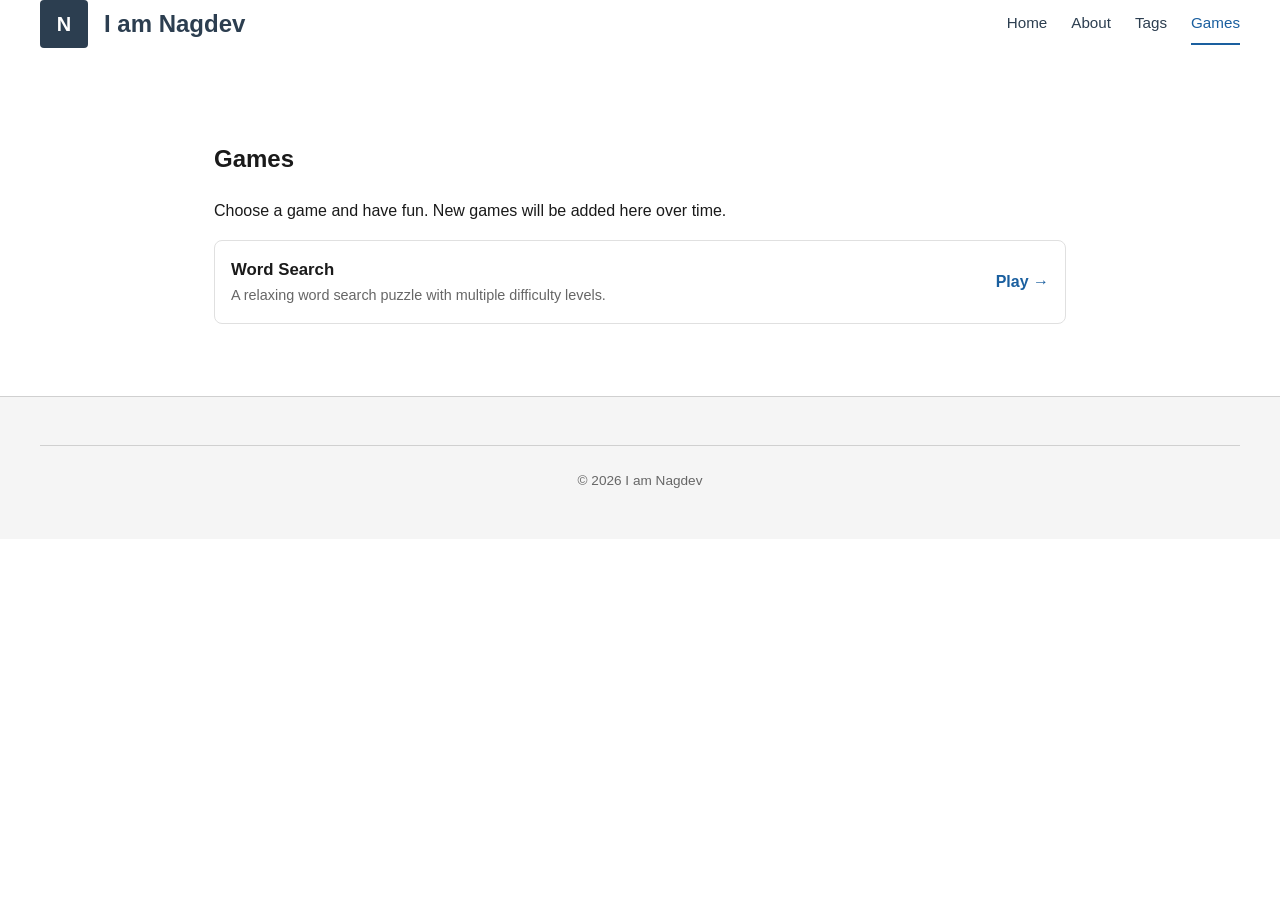
==== games/index.html @ 01861c73 "Remove setup-guide.html and replace chart in reciprocal-intelligence.html" ====
<!DOCTYPE html>
<html lang="en">
<head>
  <meta charset="utf-8">
  <meta name="viewport" content="width=device-width,initial-scale=1">
  <title>Games - I am Nagdev</title>
  <link rel="stylesheet" href="../styles.css">
  <style>
    .games-landing { max-width: 900px; margin: 48px auto; padding: 24px; }
    .games-list { display: grid; gap: 12px; }
    .game-card { padding:16px; border:1px solid #e0e0e0; border-radius:8px; background:#fff; display:flex; justify-content:space-between; align-items:center; }
    .game-card a { text-decoration:none; color:#1a5f9f; font-weight:700; }
  </style>
</head>
<body>
  <header class="site-header">
    <div class="header-content" style="max-width:1200px;margin:0 auto;display:flex;align-items:center;justify-content:space-between;">
      <div class="brand-block">
        <div class="brand-mark">N</div>
        <h1 class="brand-name">I am Nagdev</h1>
      </div>
      <nav class="primary-nav">
        <a href="../index.html">Home</a>
        <a href="../about.html">About</a>
        <a href="../tags.html">Tags</a>
        <a class="active" href="index.html">Games</a>
      </nav>
    </div>
  </header>

  <main class="games-landing">
    <h2>Games</h2>
    <p>Choose a game and have fun. New games will be added here over time.</p>

    <div class="games-list">
      <div class="game-card">
        <div>
          <div style="font-size:1.05rem;font-weight:700;">Word Search</div>
          <div style="font-size:0.9rem;color:#666;">A relaxing word search puzzle with multiple difficulty levels.</div>
        </div>
        <div>
          <a href="word-search.html">Play →</a>
        </div>
      </div>
    </div>
  </main>

  <footer class="site-footer" style="margin-top:48px;">
    <div class="footer-content">
      <div class="footer-bottom">&copy; 2026 I am Nagdev</div>
    </div>
  </footer>
</body>
</html>
---- styles.css ----
* {
    box-sizing: border-box;
}

body {
    margin: 0;
    padding: 0;
    font-family: 'Segoe UI', 'Helvetica Neue', Arial, sans-serif;
    background: #ffffff;
    color: #1a1a1a;
    line-height: 1.6;
}

a {
    color: inherit;
    text-decoration: none;
}

img {
    max-width: 100%;
    display: block;
}

/* Header / Navigation */
.site-shell {
    display: flex;
    flex-direction: column;
    min-height: 100vh;
}

.sidebar-left {
    background: #f5f5f5;
    border-bottom: 1px solid #d0d0d0;
    padding: 24px;
    display: flex;
    align-items: center;
    justify-content: space-between;
    gap: 32px;
}

.brand-block {
    display: flex;
    align-items: center;
    gap: 16px;
}

.brand-mark {
    width: 48px;
    height: 48px;
    border-radius: 4px;
    background: #2c3e50;
    display: grid;
    place-items: center;
    color: #ffffff;
    font-weight: 700;
    font-size: 1.25rem;
}

.brand-name {
    margin: 0;
    font-size: 1.5rem;
    font-weight: 700;
    color: #2c3e50;
}

.primary-nav {
    display: flex;
    gap: 24px;
    list-style: none;
    margin: 0;
    padding: 0;
}

.primary-nav a {
    color: #2c3e50;
    text-decoration: none;
    font-size: 0.95rem;
    font-weight: 500;
    transition: color 0.2s;
    padding: 8px 0;
}

.primary-nav a.active,
.primary-nav a:hover {
    color: #1a5f9f;
    border-bottom: 2px solid #1a5f9f;
}

/* Main Content Area */
.main-content {
    flex: 1;
    max-width: 900px;
    width: 100%;
    margin: 0 auto;
    padding: 40px 24px;
}

.content-header {
    margin-bottom: 40px;
    border-bottom: 2px solid #d0d0d0;
    padding-bottom: 24px;
}

.eyebrow {
    display: inline-block;
    background: #e8f0f7;
    color: #1a5f9f;
    padding: 6px 12px;
    border-radius: 3px;
    font-size: 0.85rem;
    font-weight: 600;
    text-transform: uppercase;
    letter-spacing: 0.05em;
    margin: 0 0 12px;
}

.content-header h2 {
    margin: 0;
    font-size: 2rem;
    font-weight: 700;
    color: #2c3e50;
    line-height: 1.3;
}

.search-form {
    width: 100%;
    max-width: 380px;
    margin-top: 20px;
}

.search-form input,
.widget-search input {
    width: 100%;
    border: 1px solid #d0d0d0;
    border-radius: 3px;
    padding: 12px 14px;
    font-size: 0.95rem;
    color: #333;
    background: #f9f9f9;
}

.search-form input:focus,
.widget-search input:focus {
    outline: none;
    border-color: #1a5f9f;
    background: #ffffff;
}

/* Post Feed */
.post-feed {
    display: grid;
    gap: 32px;
}

.post-card {
    display: grid;
    grid-template-columns: 140px 1fr;
    gap: 24px;
    padding: 28px;
    border: 1px solid #d0d0d0;
    border-radius: 3px;
    align-items: start;
    background: #ffffff;
    transition: all 0.2s;
}

.post-card:hover {
    border-color: #1a5f9f;
    box-shadow: 0 2px 8px rgba(0, 0, 0, 0.05);
}

.post-thumb {
    width: 140px;
    height: 140px;
    border-radius: 3px;
    background-size: cover;
    background-position: center;
    flex-shrink: 0;
}

.post-thumb-large {
    background: linear-gradient(135deg, #2c3e50 0%, #1a5f9f 100%);
}

.post-thumb-small {
    background: linear-gradient(135deg, #34495e 0%, #16a085 100%);
}

.post-copy {
    display: grid;
    gap: 12px;
}

.post-label {
    display: inline-block;
    padding: 6px 12px;
    border-radius: 3px;
    background: #e8f0f7;
    color: #1a5f9f;
    font-size: 0.8rem;
    font-weight: 600;
    text-transform: uppercase;
    letter-spacing: 0.05em;
    width: fit-content;
    margin-bottom: 4px;
}

.post-card h3 {
    margin: 0;
    font-size: 1.5rem;
    font-weight: 700;
    color: #2c3e50;
    line-height: 1.3;
}

.post-card h3 a {
    color: #2c3e50;
    transition: color 0.2s;
}

.post-card h3 a:hover {
    color: #1a5f9f;
}

.post-meta {
    display: flex;
    flex-wrap: wrap;
    gap: 12px;
    color: #666;
    font-size: 0.9rem;
}

.post-meta span {
    display: flex;
    align-items: center;
}

.post-copy p {
    margin: 0;
    color: #555;
    line-height: 1.6;
}

.post-link {
    color: #1a5f9f;
    font-weight: 600;
    display: inline-block;
    padding-top: 8px;
    transition: color 0.2s;
}

.post-link:hover {
    color: #0d3a70;
}

/* Sidebar Right - Now Footer */
.sidebar-right {
    display: none;
}

/* Newsletter Card */
.newsletter-card {
    background: #f9f9f9;
    border: 1px solid #d0d0d0;
    border-radius: 3px;
    padding: 24px;
    margin-bottom: 24px;
}

.newsletter-title {
    margin: 0 0 12px;
    font-size: 0.95rem;
    font-weight: 600;
    color: #2c3e50;
}

.newsletter-form {
    display: grid;
    grid-template-columns: 1fr 50px;
    gap: 8px;
}

.newsletter-form input {
    border: 1px solid #d0d0d0;
    border-radius: 3px;
    padding: 10px 12px;
    font-size: 0.9rem;
    background: #ffffff;
}

.newsletter-form button {
    border: none;
    border-radius: 3px;
    background: #1a5f9f;
    color: white;
    font-size: 1.2rem;
    cursor: pointer;
    transition: background 0.2s;
}

.newsletter-form button:hover {
    background: #0d3a70;
}

/* Widget Styles */
.widget {
    display: grid;
    gap: 12px;
}

.widget h4 {
    margin: 0;
    font-size: 0.95rem;
    font-weight: 700;
    color: #2c3e50;
    text-transform: uppercase;
    letter-spacing: 0.05em;
}

.widget ul {
    margin: 0;
    padding: 0;
    list-style: none;
    display: grid;
    gap: 8px;
}

.widget ul li {
    list-style: none;
}

.widget ul li a {
    color: #1a5f9f;
    font-size: 0.9rem;
    transition: color 0.2s;
}

.widget ul li a:hover {
    color: #0d3a70;
}

/* Tag Cloud */
.tag-cloud {
    display: flex;
    flex-wrap: wrap;
    gap: 8px;
}

.tag-cloud a {
    display: inline-block;
    background: #f9f9f9;
    border: 1px solid #d0d0d0;
    padding: 6px 12px;
    border-radius: 3px;
    font-size: 0.85rem;
    color: #1a5f9f;
    transition: all 0.2s;
}

.tag-cloud a:hover {
    background: #1a5f9f;
    color: white;
}

/* Popular Item */
.popular-item {
    display: grid;
    grid-template-columns: 60px 1fr;
    gap: 12px;
    align-items: start;
    padding: 12px 0;
    border-bottom: 1px solid #e5e5e5;
}

.popular-item:last-child {
    border-bottom: none;
}

.popular-thumb {
    width: 60px;
    height: 60px;
    border-radius: 3px;
    background: linear-gradient(135deg, #2c3e50 0%, #1a5f9f 100%);
    flex-shrink: 0;
}

.popular-item a {
    color: #1a5f9f;
    font-size: 0.9rem;
    font-weight: 600;
    transition: color 0.2s;
    display: block;
    margin-bottom: 4px;
}

.popular-item a:hover {
    color: #0d3a70;
}

.popular-item p {
    margin: 0;
    font-size: 0.8rem;
    color: #999;
}

/* Footer */
.site-footer {
    background: #f5f5f5;
    border-top: 1px solid #d0d0d0;
    padding: 48px 24px;
    margin-top: 60px;
}

.footer-content {
    max-width: 1200px;
    margin: 0 auto;
}

.footer-sections {
    display: grid;
    grid-template-columns: repeat(auto-fit, minmax(200px, 1fr));
    gap: 32px;
    margin-bottom: 40px;
}

.footer-section h4 {
    font-size: 0.95rem;
    font-weight: 700;
    color: #2c3e50;
    text-transform: uppercase;
    letter-spacing: 0.05em;
    margin: 0 0 12px;
}

.footer-section ul {
    list-style: none;
    padding: 0;
    margin: 0;
    display: grid;
    gap: 8px;
}

.footer-section a {
    color: #1a5f9f;
    text-decoration: none;
    font-size: 0.9rem;
    transition: color 0.2s;
}

.footer-section a:hover {
    color: #0d3a70;
}

.footer-bottom {
    border-top: 1px solid #d0d0d0;
    padding-top: 24px;
    text-align: center;
    font-size: 0.85rem;
    color: #666;
}

/* Responsive Design */
@media (max-width: 768px) {
    .sidebar-left {
        flex-direction: column;
        align-items: flex-start;
        gap: 16px;
    }

    .primary-nav {
        flex-direction: column;
        gap: 8px;
    }

    .primary-nav a {
        padding: 6px 0;
    }

    .main-content {
        padding: 24px 16px;
    }

    .content-header h2 {
        font-size: 1.5rem;
    }

    .post-card {
        grid-template-columns: 1fr;
    }

    .post-thumb {
        width: 100%;
        height: 200px;
    }

    .footer-sections {
        grid-template-columns: 1fr;
        gap: 24px;
    }
}

/* Article Page Specific */
.article-header {
    margin-bottom: 40px;
    border-bottom: 2px solid #d0d0d0;
    padding-bottom: 24px;
}

.article-category {
    display: inline-block;
    background: #e8f0f7;
    color: #1a5f9f;
    padding: 6px 12px;
    border-radius: 3px;
    font-size: 0.85rem;
    font-weight: 600;
    text-transform: uppercase;
    letter-spacing: 0.05em;
    margin-bottom: 12px;
}

.article-title {
    font-size: 2rem;
    font-weight: 700;
    color: #2c3e50;
    margin: 12px 0 16px;
    line-height: 1.3;
}

.article-meta {
    display: flex;
    gap: 16px;
    font-size: 0.9rem;
    color: #666;
}

.post-copy {
    font-size: 1rem;
    color: #333;
    line-height: 1.7;
}

.post-copy p {
    margin: 16px 0;
    text-align: justify;
}

.post-copy h3 {
    font-size: 1.6rem;
    color: #2c3e50;
    margin: 32px 0 16px;
    font-weight: 700;
    border-bottom: 1px solid #e0e0e0;
    padding-bottom: 12px;
}

.post-copy h4 {
    font-size: 1.15rem;
    color: #1a5f9f;
    margin: 24px 0 12px;
    font-weight: 600;
}

.post-copy table {
    width: 100%;
    border-collapse: collapse;
    margin: 28px 0;
    background: #ffffff;
    border: 1px solid #d0d0d0;
}

.post-copy table th {
    background: #2c3e50;
    color: white;
    padding: 14px;
    text-align: left;
    font-weight: 600;
    border: 1px solid #d0d0d0;
    font-size: 0.95rem;
}

.post-copy table td {
    padding: 12px 14px;
    border: 1px solid #e5e5e5;
    text-align: left;
}

.post-copy table tbody tr:nth-child(odd) {
    background: #f9f9f9;
}

.post-copy table tbody tr:hover {
    background: #f0f5f9;
}

.post-copy ul,
.post-copy ol {
    margin: 16px 0;
    padding-left: 24px;
}

.post-copy li {
    margin: 8px 0;
}

.key-insight {
    background: #f0f5f9;
    border-left: 4px solid #1a5f9f;
    padding: 16px;
    margin: 24px 0;
    border-radius: 3px;
}

.key-insight strong {
    color: #1a5f9f;
    display: block;
    margin-bottom: 8px;
}

.highlight-box {
    background: #fef9f0;
    border-left: 4px solid #d97706;
    padding: 16px;
    margin: 20px 0;
    border-radius: 3px;
}

.highlight-box strong {
    color: #d97706;
    display: block;
    margin-bottom: 8px;
}

.equation-block {
    background: #f9f9f9;
    border-left: 3px solid #1a5f9f;
    padding: 18px;
    margin: 24px 0;
    font-family: 'Courier New', monospace;
    overflow-x: auto;
    font-size: 0.95rem;
    color: #333;
    line-height: 1.5;
    border: 1px solid #d0d0d0;
}

.formula-note {
    font-size: 0.9rem;
    color: #333;
    margin-top: 12px;
    padding: 12px;
    background: #f0f5f9;
    border-radius: 3px;
    border-left: 3px solid #1a5f9f;
}

.quote-block {
    border-left: 4px solid #666;
    padding: 16px;
    padding-left: 20px;
    margin: 28px 0;
    font-style: italic;
    color: #555;
    background: #f5f5f5;
}

.section-divider {
    border-top: 1px solid #d0d0d0;
    margin: 40px 0;
    padding-top: 24px;
}

.data-comparison {
    display: grid;
    grid-template-columns: repeat(auto-fit, minmax(180px, 1fr));
    gap: 16px;
    margin: 28px 0;
}

.metric-card {
    background: #f9f9f9;
    border: 1px solid #d0d0d0;
    border-radius: 3px;
    padding: 16px;
    text-align: center;
}

.metric-value {
    font-size: 1.7rem;
    font-weight: 700;
    color: #1a5f9f;
    margin: 8px 0;
    font-family: 'Courier New', monospace;
}

.metric-label {
    font-size: 0.85rem;
    color: #666;
    line-height: 1.4;
}

.chart-container {
    margin: 32px 0;
    padding: 24px;
    background: #f9f9f9;
    border: 1px solid #d0d0d0;
    border-radius: 3px;
}

.chart-title {
    font-weight: 700;
    color: #2c3e50;
    margin-bottom: 20px;
    font-size: 1rem;
    text-transform: uppercase;
    letter-spacing: 0.05em;
}

.visualization {
    background: white;
    padding: 20px;
    border-radius: 3px;
    font-family: 'Courier New', monospace;
    font-size: 0.8rem;
    color: #333;
    line-height: 1.3;
    overflow-x: auto;
    border: 1px solid #e0e0e0;
}

.chart-legend {
    display: grid;
    grid-template-columns: repeat(auto-fit, minmax(250px, 1fr));
    gap: 16px;
    margin-top: 16px;
}

.legend-item {
    display: flex;
    align-items: center;
    gap: 8px;
    font-size: 0.9rem;
}

.legend-color {
    width: 20px;
    height: 20px;
    border: 1px solid #999;
    border-radius: 2px;
    flex-shrink: 0;
}

.post-copy sub,
.post-copy sup {
    font-size: 0.8em;
    line-height: 0;
}
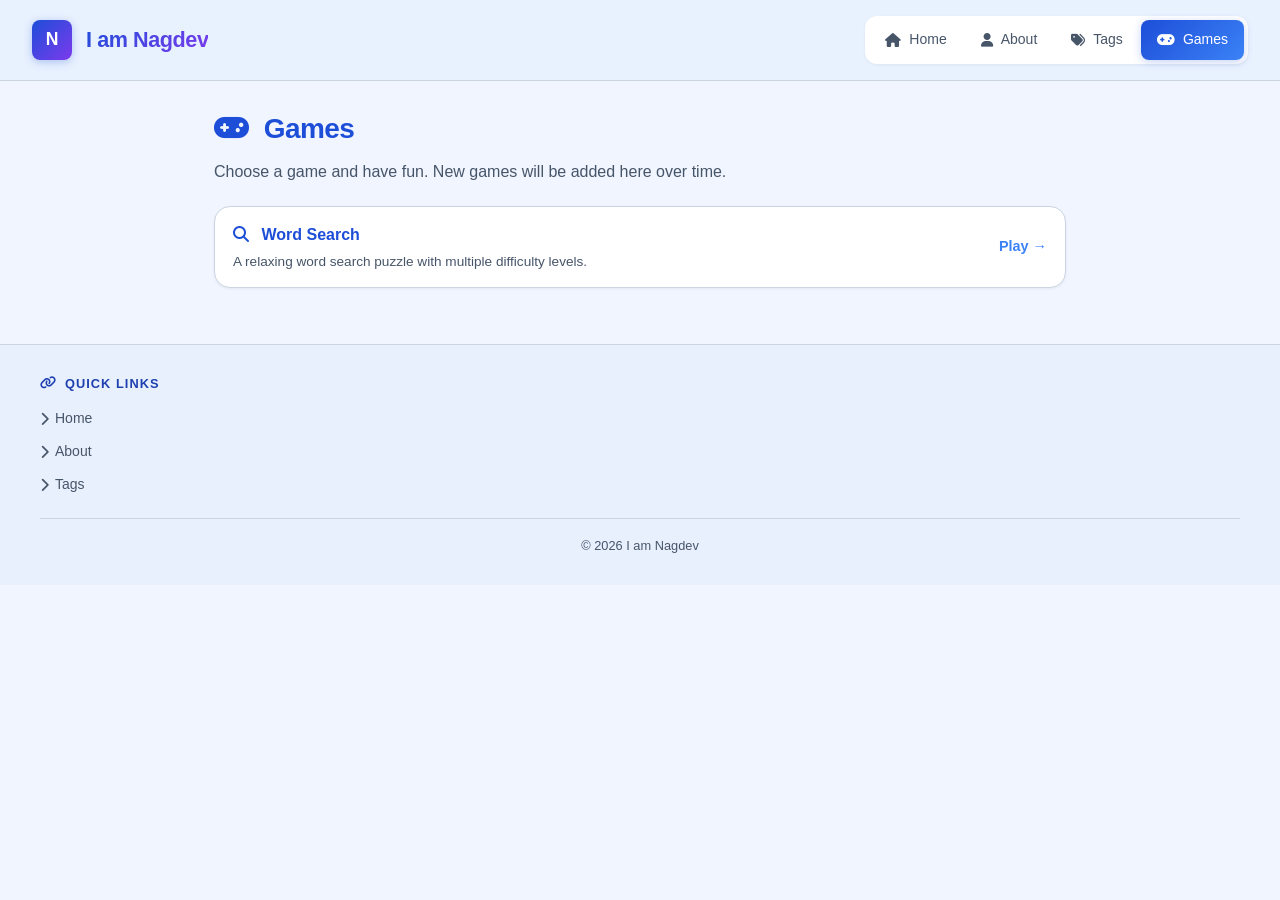
==== commit 547d702f: "Tighten section spacing across all pages, add icons to post-thumb boxes, fix layout overlap" ====
--- a/games/index.html
+++ b/games/index.html
@@ -4,49 +4,75 @@
   <meta charset="utf-8">
   <meta name="viewport" content="width=device-width,initial-scale=1">
   <title>Games - I am Nagdev</title>
+  <link rel="stylesheet" href="https://cdnjs.cloudflare.com/ajax/libs/font-awesome/6.5.1/css/all.min.css">
   <link rel="stylesheet" href="../styles.css">
   <style>
-    .games-landing { max-width: 900px; margin: 48px auto; padding: 24px; }
-    .games-list { display: grid; gap: 12px; }
-    .game-card { padding:16px; border:1px solid #e0e0e0; border-radius:8px; background:#fff; display:flex; justify-content:space-between; align-items:center; }
-    .game-card a { text-decoration:none; color:#1a5f9f; font-weight:700; }
+    .games-landing { max-width: 900px; margin: 24px auto; padding: 0 24px 24px; }
+    .games-landing h2 { font-size: 1.75rem; font-weight: 700; color: var(--color-primary); margin: 0 0 6px; letter-spacing: -0.02em; }
+    .games-landing > p { color: var(--color-text-secondary); margin: 0 0 20px; }
+    .games-list { display: grid; gap: 10px; }
+    .game-card {
+      padding: 14px 18px; border: 1px solid var(--color-border); border-radius: var(--radius-lg);
+      background: var(--color-surface); display: flex; justify-content: space-between;
+      align-items: center; transition: all var(--transition); box-shadow: var(--shadow-sm);
+    }
+    .game-card:hover {
+      border-color: var(--color-primary-light); box-shadow: var(--shadow-md);
+      transform: translateY(-2px);
+    }
+    .game-card .game-title { font-size: 1rem; font-weight: 700; color: var(--color-primary); }
+    .game-card .game-desc { font-size: 0.85rem; color: var(--color-text-secondary); margin-top: 2px; }
+    .game-card a {
+      display: inline-flex; align-items: center; gap: 6px;
+      text-decoration: none; color: var(--color-primary-light); font-weight: 600;
+      font-size: 0.9rem; transition: all var(--transition); white-space: nowrap;
+    }
+    .game-card a:hover { color: var(--color-primary); gap: 10px; }
   </style>
 </head>
 <body>
-  <header class="site-header">
-    <div class="header-content" style="max-width:1200px;margin:0 auto;display:flex;align-items:center;justify-content:space-between;">
+  <header class="sidebar-left">
+    <a href="../index.html" style="text-decoration:none;display:contents;">
       <div class="brand-block">
         <div class="brand-mark">N</div>
         <h1 class="brand-name">I am Nagdev</h1>
       </div>
-      <nav class="primary-nav">
-        <a href="../index.html">Home</a>
-        <a href="../about.html">About</a>
-        <a href="../tags.html">Tags</a>
-        <a class="active" href="index.html">Games</a>
-      </nav>
-    </div>
+    </a>
+    <nav class="primary-nav">
+      <a href="../index.html"><i class="fas fa-home"></i> Home</a>
+      <a href="../about.html"><i class="fas fa-user"></i> About</a>
+      <a href="../tags.html"><i class="fas fa-tags"></i> Tags</a>
+      <a class="active" href="index.html"><i class="fas fa-gamepad"></i> Games</a>
+    </nav>
   </header>
 
   <main class="games-landing">
-    <h2>Games</h2>
+    <h2><i class="fas fa-gamepad" style="color:var(--color-primary);margin-right:8px;"></i> Games</h2>
     <p>Choose a game and have fun. New games will be added here over time.</p>
 
     <div class="games-list">
       <div class="game-card">
         <div>
-          <div style="font-size:1.05rem;font-weight:700;">Word Search</div>
-          <div style="font-size:0.9rem;color:#666;">A relaxing word search puzzle with multiple difficulty levels.</div>
+          <div class="game-title"><i class="fas fa-search" style="color:var(--color-primary);margin-right:8px;"></i> Word Search</div>
+          <div class="game-desc">A relaxing word search puzzle with multiple difficulty levels.</div>
         </div>
-        <div>
-          <a href="word-search.html">Play →</a>
-        </div>
+        <a href="word-search.html">Play &rarr;</a>
       </div>
     </div>
   </main>
 
-  <footer class="site-footer" style="margin-top:48px;">
+  <footer class="site-footer">
     <div class="footer-content">
+      <div class="footer-sections">
+        <div class="footer-section">
+          <h4><i class="fas fa-link"></i> Quick Links</h4>
+          <ul>
+            <li><a href="../index.html"><i class="fas fa-chevron-right"></i> Home</a></li>
+            <li><a href="../about.html"><i class="fas fa-chevron-right"></i> About</a></li>
+            <li><a href="../tags.html"><i class="fas fa-chevron-right"></i> Tags</a></li>
+          </ul>
+        </div>
+      </div>
       <div class="footer-bottom">&copy; 2026 I am Nagdev</div>
     </div>
   </footer>
--- a/styles.css
+++ b/styles.css
@@ -1,27 +1,57 @@
-* {
-    box-sizing: border-box;
-}
+:root {
+    --color-bg: #f0f5ff;
+    --color-surface: #ffffff;
+    --color-border: #cbd5e1;
+    --color-text: #0f172a;
+    --color-text-secondary: #475569;
+    --color-primary: #1d4ed8;
+    --color-primary-light: #3b82f6;
+    --color-primary-dark: #1e40af;
+    --color-accent: #f59e0b;
+    --color-accent-light: #fef3c7;
+    --color-accent-dark: #d97706;
+    --color-success: #10b981;
+    --color-insight-bg: #eff6ff;
+    --color-insight-border: #3b82f6;
+    --color-highlight-bg: #fffbeb;
+    --color-highlight-border: #f59e0b;
+    --color-header-bg: #e8f0fe;
+    --gradient-hero: linear-gradient(135deg, #1d4ed8, #7c3aed);
+    --gradient-card: linear-gradient(135deg, #1d4ed8, #3b82f6);
+    --radius-sm: 8px;
+    --radius-md: 12px;
+    --radius-lg: 16px;
+    --shadow-sm: 0 1px 3px rgba(0,0,0,0.06);
+    --shadow-md: 0 6px 16px rgba(59, 130, 246, 0.12);
+    --shadow-lg: 0 12px 32px rgba(59, 130, 246, 0.15);
+    --transition: 0.2s cubic-bezier(0.4, 0, 0.2, 1);
+    --font-sans: 'Inter', 'Segoe UI', 'Helvetica Neue', Arial, sans-serif;
+    --font-mono: 'Fira Code', 'Cascadia Code', 'JetBrains Mono', 'Courier New', monospace;
+    --content-width: 900px;
+    --content-wide: 1200px;
+}
+
+* { box-sizing: border-box; }
+
+html { scroll-behavior: smooth; }
 
 body {
-    margin: 0;
-    padding: 0;
-    font-family: 'Segoe UI', 'Helvetica Neue', Arial, sans-serif;
-    background: #ffffff;
-    color: #1a1a1a;
-    line-height: 1.6;
-}
-
-a {
-    color: inherit;
-    text-decoration: none;
-}
-
-img {
-    max-width: 100%;
-    display: block;
-}
-
-/* Header / Navigation */
+    margin: 0; padding: 0;
+    font-family: var(--font-sans);
+    background: var(--color-bg);
+    color: var(--color-text);
+    line-height: 1.7;
+    -webkit-font-smoothing: antialiased;
+}
+
+a { color: inherit; text-decoration: none; }
+img { max-width: 100%; display: block; }
+
+::selection {
+    background: var(--color-primary);
+    color: white;
+}
+
 .site-shell {
     display: flex;
     flex-direction: column;
@@ -29,407 +59,324 @@
 }
 
 .sidebar-left {
-    background: #f5f5f5;
-    border-bottom: 1px solid #d0d0d0;
-    padding: 24px;
+    background: var(--color-header-bg);
+    border-bottom: 1px solid var(--color-border);
+    padding: 16px 32px;
     display: flex;
     align-items: center;
     justify-content: space-between;
     gap: 32px;
+    position: sticky;
+    top: 0;
+    z-index: 100;
+    backdrop-filter: blur(12px);
+    -webkit-backdrop-filter: blur(12px);
+    background: rgba(232, 240, 254, 0.92);
 }
 
 .brand-block {
     display: flex;
     align-items: center;
-    gap: 16px;
+    gap: 14px;
 }
 
 .brand-mark {
-    width: 48px;
-    height: 48px;
-    border-radius: 4px;
-    background: #2c3e50;
+    width: 40px; height: 40px;
+    border-radius: var(--radius-sm);
+    background: var(--gradient-hero);
     display: grid;
     place-items: center;
     color: #ffffff;
     font-weight: 700;
-    font-size: 1.25rem;
+    font-size: 1.1rem;
+    letter-spacing: -0.02em;
+    box-shadow: 0 2px 8px rgba(29, 78, 216, 0.3);
 }
 
 .brand-name {
+    margin: 0;
+    font-size: 1.35rem;
+    font-weight: 700;
+    background: var(--gradient-hero);
+    -webkit-background-clip: text;
+    -webkit-text-fill-color: transparent;
+    background-clip: text;
+    letter-spacing: -0.02em;
+}
+
+.primary-nav {
+    display: flex;
+    gap: 2px;
+    list-style: none;
+    margin: 0;
+    padding: 4px;
+    background: var(--color-surface);
+    border-radius: var(--radius-md);
+    box-shadow: var(--shadow-sm);
+}
+
+.primary-nav a {
+    color: var(--color-text-secondary);
+    text-decoration: none;
+    font-size: 0.875rem;
+    font-weight: 500;
+    padding: 8px 16px;
+    border-radius: var(--radius-sm);
+    transition: all var(--transition);
+    display: flex;
+    align-items: center;
+    gap: 8px;
+}
+
+.primary-nav a:hover {
+    color: var(--color-primary);
+    background: var(--color-insight-bg);
+}
+
+.primary-nav a.active {
+    color: var(--color-surface);
+    background: var(--gradient-card);
+    box-shadow: 0 2px 8px rgba(29, 78, 216, 0.25);
+}
+
+.main-content {
+    flex: 1;
+    max-width: var(--content-width);
+    width: 100%;
+    margin: 0 auto;
+    padding: 24px 24px;
+}
+
+.content-header {
+    margin-bottom: 20px;
+    padding-bottom: 14px;
+    border-bottom: 2px solid var(--color-border);
+    display: flex;
+    justify-content: space-between;
+    align-items: flex-start;
+    gap: 24px;
+    flex-wrap: wrap;
+}
+
+.eyebrow {
+    display: inline-flex;
+    align-items: center;
+    gap: 6px;
+    background: var(--color-highlight-bg);
+    color: var(--color-accent-dark);
+    padding: 4px 14px;
+    border-radius: 999px;
+    font-size: 0.75rem;
+    font-weight: 600;
+    text-transform: uppercase;
+    letter-spacing: 0.08em;
+    margin: 0 0 10px;
+    border: 1px solid #fde68a;
+}
+
+.content-header h2 {
     margin: 0;
     font-size: 1.5rem;
     font-weight: 700;
-    color: #2c3e50;
-}
-
-.primary-nav {
-    display: flex;
-    gap: 24px;
-    list-style: none;
-    margin: 0;
-    padding: 0;
-}
-
-.primary-nav a {
-    color: #2c3e50;
-    text-decoration: none;
-    font-size: 0.95rem;
-    font-weight: 500;
-    transition: color 0.2s;
-    padding: 8px 0;
-}
-
-.primary-nav a.active,
-.primary-nav a:hover {
-    color: #1a5f9f;
-    border-bottom: 2px solid #1a5f9f;
-}
-
-/* Main Content Area */
-.main-content {
-    flex: 1;
-    max-width: 900px;
-    width: 100%;
-    margin: 0 auto;
-    padding: 40px 24px;
-}
-
-.content-header {
-    margin-bottom: 40px;
-    border-bottom: 2px solid #d0d0d0;
-    padding-bottom: 24px;
-}
-
-.eyebrow {
-    display: inline-block;
-    background: #e8f0f7;
-    color: #1a5f9f;
-    padding: 6px 12px;
-    border-radius: 3px;
-    font-size: 0.85rem;
-    font-weight: 600;
-    text-transform: uppercase;
-    letter-spacing: 0.05em;
-    margin: 0 0 12px;
-}
-
-.content-header h2 {
-    margin: 0;
-    font-size: 2rem;
-    font-weight: 700;
-    color: #2c3e50;
+    color: var(--color-primary-dark);
     line-height: 1.3;
+    letter-spacing: -0.02em;
 }
 
 .search-form {
     width: 100%;
-    max-width: 380px;
-    margin-top: 20px;
-}
-
-.search-form input,
-.widget-search input {
+    max-width: 340px;
+}
+
+.search-form input {
     width: 100%;
-    border: 1px solid #d0d0d0;
-    border-radius: 3px;
-    padding: 12px 14px;
-    font-size: 0.95rem;
-    color: #333;
-    background: #f9f9f9;
-}
-
-.search-form input:focus,
-.widget-search input:focus {
+    border: 1px solid var(--color-border);
+    border-radius: 999px;
+    padding: 10px 18px;
+    font-size: 0.875rem;
+    color: var(--color-text);
+    background: var(--color-surface);
+    transition: all var(--transition);
+    font-family: var(--font-sans);
+}
+
+.search-form input:focus {
     outline: none;
-    border-color: #1a5f9f;
-    background: #ffffff;
-}
-
-/* Post Feed */
+    border-color: var(--color-primary-light);
+    box-shadow: 0 0 0 3px rgba(59, 130, 246, 0.15);
+}
+
+.search-form input::placeholder {
+    color: var(--color-text-secondary);
+}
+
 .post-feed {
     display: grid;
-    gap: 32px;
+    gap: 10px;
 }
 
 .post-card {
     display: grid;
-    grid-template-columns: 140px 1fr;
-    gap: 24px;
-    padding: 28px;
-    border: 1px solid #d0d0d0;
-    border-radius: 3px;
+    grid-template-columns: 100px 1fr;
+    gap: 12px;
+    padding: 12px;
+    border: 1px solid var(--color-border);
+    border-radius: var(--radius-lg);
+    background: var(--color-surface);
+    transition: all var(--transition);
+    box-shadow: var(--shadow-sm);
     align-items: start;
-    background: #ffffff;
-    transition: all 0.2s;
+    position: relative;
+}
+
+.post-card::before {
+    content: '';
+    position: absolute;
+    top: 0; left: 0; right: 0;
+    height: 3px;
+    background: var(--gradient-card);
+    border-radius: var(--radius-lg) var(--radius-lg) 0 0;
+    opacity: 0;
+    transition: opacity var(--transition);
+}
+
+.post-card:hover::before {
+    opacity: 1;
 }
 
 .post-card:hover {
-    border-color: #1a5f9f;
-    box-shadow: 0 2px 8px rgba(0, 0, 0, 0.05);
+    border-color: var(--color-primary-light);
+    box-shadow: var(--shadow-md);
+    transform: translateY(-3px);
 }
 
 .post-thumb {
-    width: 140px;
-    height: 140px;
-    border-radius: 3px;
+    width: 100px;
+    height: 100px;
+    border-radius: var(--radius-md);
     background-size: cover;
     background-position: center;
     flex-shrink: 0;
+    display: flex;
+    align-items: center;
+    justify-content: center;
+    color: white;
+    font-size: 2rem;
 }
 
 .post-thumb-large {
-    background: linear-gradient(135deg, #2c3e50 0%, #1a5f9f 100%);
+    background: var(--gradient-card);
 }
 
 .post-thumb-small {
-    background: linear-gradient(135deg, #34495e 0%, #16a085 100%);
+    background: linear-gradient(135deg, #7c3aed, #3b82f6);
 }
 
 .post-copy {
     display: grid;
-    gap: 12px;
+    gap: 10px;
 }
 
 .post-label {
-    display: inline-block;
-    padding: 6px 12px;
-    border-radius: 3px;
-    background: #e8f0f7;
-    color: #1a5f9f;
-    font-size: 0.8rem;
+    display: inline-flex;
+    align-items: center;
+    gap: 6px;
+    padding: 4px 14px;
+    border-radius: 999px;
+    background: var(--color-insight-bg);
+    color: var(--color-primary);
+    font-size: 0.75rem;
     font-weight: 600;
     text-transform: uppercase;
-    letter-spacing: 0.05em;
+    letter-spacing: 0.06em;
     width: fit-content;
-    margin-bottom: 4px;
+    border: 1px solid #bfdbfe;
 }
 
 .post-card h3 {
     margin: 0;
-    font-size: 1.5rem;
+    font-size: 1.2rem;
     font-weight: 700;
-    color: #2c3e50;
-    line-height: 1.3;
+    color: var(--color-primary-dark);
+    line-height: 1.35;
+    letter-spacing: -0.01em;
 }
 
 .post-card h3 a {
-    color: #2c3e50;
-    transition: color 0.2s;
+    color: var(--color-primary-dark);
+    transition: color var(--transition);
 }
 
 .post-card h3 a:hover {
-    color: #1a5f9f;
+    color: var(--color-primary);
 }
 
 .post-meta {
     display: flex;
     flex-wrap: wrap;
-    gap: 12px;
-    color: #666;
-    font-size: 0.9rem;
+    gap: 16px;
+    color: var(--color-text-secondary);
+    font-size: 0.85rem;
 }
 
 .post-meta span {
     display: flex;
     align-items: center;
+    gap: 6px;
 }
 
 .post-copy p {
     margin: 0;
-    color: #555;
-    line-height: 1.6;
+    color: var(--color-text-secondary);
+    line-height: 1.7;
+    font-size: 0.95rem;
 }
 
 .post-link {
-    color: #1a5f9f;
+    color: var(--color-primary);
     font-weight: 600;
-    display: inline-block;
-    padding-top: 8px;
-    transition: color 0.2s;
+    display: inline-flex;
+    align-items: center;
+    gap: 6px;
+    padding-top: 4px;
+    transition: all var(--transition);
+    font-size: 0.9rem;
 }
 
 .post-link:hover {
-    color: #0d3a70;
-}
-
-/* Sidebar Right - Now Footer */
-.sidebar-right {
-    display: none;
-}
-
-/* Newsletter Card */
-.newsletter-card {
-    background: #f9f9f9;
-    border: 1px solid #d0d0d0;
-    border-radius: 3px;
-    padding: 24px;
-    margin-bottom: 24px;
-}
-
-.newsletter-title {
-    margin: 0 0 12px;
-    font-size: 0.95rem;
-    font-weight: 600;
-    color: #2c3e50;
-}
-
-.newsletter-form {
-    display: grid;
-    grid-template-columns: 1fr 50px;
+    color: var(--color-primary-dark);
+    gap: 10px;
+}
+
+.site-footer {
+    background: var(--color-header-bg);
+    border-top: 1px solid var(--color-border);
+    padding: 28px 32px;
+    margin-top: 32px;
+}
+
+.footer-content {
+    max-width: var(--content-wide);
+    margin: 0 auto;
+}
+
+.footer-sections {
+    display: grid;
+    grid-template-columns: repeat(auto-fit, minmax(160px, 1fr));
+    gap: 20px;
+    margin-bottom: 20px;
+}
+
+.footer-section h4 {
+    font-size: 0.8rem;
+    font-weight: 700;
+    color: var(--color-primary-dark);
+    text-transform: uppercase;
+    letter-spacing: 0.08em;
+    margin: 0 0 10px;
+    display: flex;
+    align-items: center;
     gap: 8px;
-}
-
-.newsletter-form input {
-    border: 1px solid #d0d0d0;
-    border-radius: 3px;
-    padding: 10px 12px;
-    font-size: 0.9rem;
-    background: #ffffff;
-}
-
-.newsletter-form button {
-    border: none;
-    border-radius: 3px;
-    background: #1a5f9f;
-    color: white;
-    font-size: 1.2rem;
-    cursor: pointer;
-    transition: background 0.2s;
-}
-
-.newsletter-form button:hover {
-    background: #0d3a70;
-}
-
-/* Widget Styles */
-.widget {
-    display: grid;
-    gap: 12px;
-}
-
-.widget h4 {
-    margin: 0;
-    font-size: 0.95rem;
-    font-weight: 700;
-    color: #2c3e50;
-    text-transform: uppercase;
-    letter-spacing: 0.05em;
-}
-
-.widget ul {
-    margin: 0;
-    padding: 0;
-    list-style: none;
-    display: grid;
-    gap: 8px;
-}
-
-.widget ul li {
-    list-style: none;
-}
-
-.widget ul li a {
-    color: #1a5f9f;
-    font-size: 0.9rem;
-    transition: color 0.2s;
-}
-
-.widget ul li a:hover {
-    color: #0d3a70;
-}
-
-/* Tag Cloud */
-.tag-cloud {
-    display: flex;
-    flex-wrap: wrap;
-    gap: 8px;
-}
-
-.tag-cloud a {
-    display: inline-block;
-    background: #f9f9f9;
-    border: 1px solid #d0d0d0;
-    padding: 6px 12px;
-    border-radius: 3px;
-    font-size: 0.85rem;
-    color: #1a5f9f;
-    transition: all 0.2s;
-}
-
-.tag-cloud a:hover {
-    background: #1a5f9f;
-    color: white;
-}
-
-/* Popular Item */
-.popular-item {
-    display: grid;
-    grid-template-columns: 60px 1fr;
-    gap: 12px;
-    align-items: start;
-    padding: 12px 0;
-    border-bottom: 1px solid #e5e5e5;
-}
-
-.popular-item:last-child {
-    border-bottom: none;
-}
-
-.popular-thumb {
-    width: 60px;
-    height: 60px;
-    border-radius: 3px;
-    background: linear-gradient(135deg, #2c3e50 0%, #1a5f9f 100%);
-    flex-shrink: 0;
-}
-
-.popular-item a {
-    color: #1a5f9f;
-    font-size: 0.9rem;
-    font-weight: 600;
-    transition: color 0.2s;
-    display: block;
-    margin-bottom: 4px;
-}
-
-.popular-item a:hover {
-    color: #0d3a70;
-}
-
-.popular-item p {
-    margin: 0;
-    font-size: 0.8rem;
-    color: #999;
-}
-
-/* Footer */
-.site-footer {
-    background: #f5f5f5;
-    border-top: 1px solid #d0d0d0;
-    padding: 48px 24px;
-    margin-top: 60px;
-}
-
-.footer-content {
-    max-width: 1200px;
-    margin: 0 auto;
-}
-
-.footer-sections {
-    display: grid;
-    grid-template-columns: repeat(auto-fit, minmax(200px, 1fr));
-    gap: 32px;
-    margin-bottom: 40px;
-}
-
-.footer-section h4 {
-    font-size: 0.95rem;
-    font-weight: 700;
-    color: #2c3e50;
-    text-transform: uppercase;
-    letter-spacing: 0.05em;
-    margin: 0 0 12px;
 }
 
 .footer-section ul {
@@ -437,321 +384,562 @@
     padding: 0;
     margin: 0;
     display: grid;
+    gap: 6px;
+}
+
+.footer-section a {
+    color: var(--color-text-secondary);
+    text-decoration: none;
+    font-size: 0.875rem;
+    transition: color var(--transition);
+    display: inline-flex;
+    align-items: center;
+    gap: 6px;
+}
+
+.footer-section a:hover {
+    color: var(--color-primary);
+}
+
+.tag-cloud {
+    display: flex;
+    flex-wrap: wrap;
     gap: 8px;
 }
 
-.footer-section a {
-    color: #1a5f9f;
-    text-decoration: none;
-    font-size: 0.9rem;
-    transition: color 0.2s;
-}
-
-.footer-section a:hover {
-    color: #0d3a70;
+.tag-cloud a {
+    display: inline-flex;
+    align-items: center;
+    gap: 6px;
+    background: var(--color-surface);
+    border: 1px solid var(--color-border);
+    padding: 5px 14px;
+    border-radius: 999px;
+    font-size: 0.8rem;
+    color: var(--color-text-secondary);
+    transition: all var(--transition);
+}
+
+.tag-cloud a:hover {
+    background: var(--color-primary);
+    border-color: var(--color-primary);
+    color: white;
+    box-shadow: 0 2px 8px rgba(29, 78, 216, 0.25);
 }
 
 .footer-bottom {
-    border-top: 1px solid #d0d0d0;
-    padding-top: 24px;
+    border-top: 1px solid var(--color-border);
+    padding-top: 16px;
     text-align: center;
+    font-size: 0.8rem;
+    color: var(--color-text-secondary);
+}
+
+.newsletter-card {
+    background: var(--color-insight-bg);
+    border: 1px solid var(--color-border);
+    border-radius: var(--radius-lg);
+    padding: 18px;
+    margin-bottom: 14px;
+}
+
+.newsletter-title {
+    margin: 0 0 8px;
     font-size: 0.85rem;
-    color: #666;
-}
-
-/* Responsive Design */
+    font-weight: 600;
+    color: var(--color-primary);
+}
+
+.newsletter-form {
+    display: grid;
+    grid-template-columns: 1fr 50px;
+    gap: 8px;
+}
+
+.newsletter-form input {
+    border: 1px solid var(--color-border);
+    border-radius: var(--radius-sm);
+    padding: 10px 14px;
+    font-size: 0.875rem;
+    background: var(--color-surface);
+    font-family: var(--font-sans);
+    transition: all var(--transition);
+}
+
+.newsletter-form input:focus {
+    outline: none;
+    border-color: var(--color-primary-light);
+    box-shadow: 0 0 0 3px rgba(59, 130, 246, 0.12);
+}
+
+.newsletter-form button {
+    border: none;
+    border-radius: var(--radius-sm);
+    background: var(--gradient-card);
+    color: white;
+    font-size: 1.2rem;
+    cursor: pointer;
+    transition: all var(--transition);
+}
+
+.newsletter-form button:hover {
+    box-shadow: 0 2px 8px rgba(29, 78, 216, 0.3);
+}
+
+.widget {
+    display: grid;
+    gap: 12px;
+}
+
+.widget h4 {
+    margin: 0;
+    font-size: 0.8rem;
+    font-weight: 700;
+    color: var(--color-primary-dark);
+    text-transform: uppercase;
+    letter-spacing: 0.08em;
+    display: flex;
+    align-items: center;
+    gap: 8px;
+}
+
+.widget ul {
+    margin: 0; padding: 0;
+    list-style: none;
+    display: grid;
+    gap: 6px;
+}
+
+.widget ul li a {
+    color: var(--color-text-secondary);
+    font-size: 0.85rem;
+    transition: color var(--transition);
+    display: inline-flex;
+    align-items: center;
+    gap: 6px;
+}
+
+.widget ul li a:hover {
+    color: var(--color-primary);
+}
+
+.popular-item {
+    display: grid;
+    grid-template-columns: 50px 1fr;
+    gap: 10px;
+    align-items: start;
+    padding: 10px 0;
+    border-bottom: 1px solid var(--color-border);
+}
+
+.popular-item:last-child { border-bottom: none; }
+
+.popular-thumb {
+    width: 60px; height: 60px;
+    border-radius: var(--radius-sm);
+    background: var(--gradient-card);
+    flex-shrink: 0;
+    display: flex;
+    align-items: center;
+    justify-content: center;
+    color: white;
+    font-size: 1.25rem;
+}
+
+.popular-item a {
+    color: var(--color-primary);
+    font-size: 0.875rem;
+    font-weight: 600;
+    transition: color var(--transition);
+    display: block;
+    margin-bottom: 4px;
+}
+
+.popular-item a:hover { color: var(--color-primary-dark); }
+
+.popular-item p {
+    margin: 0;
+    font-size: 0.8rem;
+    color: var(--color-text-secondary);
+}
+
+.sidebar-right { display: none; }
+
 @media (max-width: 768px) {
     .sidebar-left {
         flex-direction: column;
-        align-items: flex-start;
-        gap: 16px;
+        align-items: center;
+        gap: 12px;
+        padding: 16px;
+        position: relative;
     }
 
     .primary-nav {
+        flex-wrap: wrap;
+        justify-content: center;
+    }
+
+    .primary-nav a {
+        padding: 6px 12px;
+        font-size: 0.8rem;
+    }
+
+    .main-content {
+        padding: 20px 16px;
+    }
+
+    .content-header {
         flex-direction: column;
-        gap: 8px;
-    }
-
-    .primary-nav a {
-        padding: 6px 0;
-    }
-
-    .main-content {
-        padding: 24px 16px;
+        align-items: stretch;
     }
 
     .content-header h2 {
-        font-size: 1.5rem;
+        font-size: 1.35rem;
+    }
+
+    .search-form {
+        max-width: 100%;
     }
 
     .post-card {
         grid-template-columns: 1fr;
+        padding: 14px;
+        gap: 10px;
     }
 
     .post-thumb {
         width: 100%;
-        height: 200px;
-    }
-
+        height: 120px;
+    }
+
+    .post-card h3 {
+        font-size: 1.1rem;
+    }
+
+    .footer-sections {
+        grid-template-columns: 1fr 1fr;
+        gap: 24px;
+    }
+}
+
+@media (max-width: 480px) {
     .footer-sections {
         grid-template-columns: 1fr;
-        gap: 24px;
-    }
-}
-
-/* Article Page Specific */
+    }
+}
+
 .article-header {
-    margin-bottom: 40px;
-    border-bottom: 2px solid #d0d0d0;
-    padding-bottom: 24px;
+    margin-bottom: 18px;
+    border-bottom: 2px solid var(--color-border);
+    padding-bottom: 14px;
 }
 
 .article-category {
-    display: inline-block;
-    background: #e8f0f7;
-    color: #1a5f9f;
-    padding: 6px 12px;
-    border-radius: 3px;
-    font-size: 0.85rem;
+    display: inline-flex;
+    align-items: center;
+    gap: 6px;
+    background: var(--color-insight-bg);
+    color: var(--color-primary);
+    padding: 4px 14px;
+    border-radius: 999px;
+    font-size: 0.75rem;
     font-weight: 600;
     text-transform: uppercase;
-    letter-spacing: 0.05em;
-    margin-bottom: 12px;
+    letter-spacing: 0.06em;
+    margin-bottom: 8px;
+    border: 1px solid #bfdbfe;
 }
 
 .article-title {
     font-size: 2rem;
     font-weight: 700;
-    color: #2c3e50;
-    margin: 12px 0 16px;
+    color: var(--color-primary-dark);
+    margin: 8px 0 10px;
     line-height: 1.3;
+    letter-spacing: -0.02em;
 }
 
 .article-meta {
     display: flex;
-    gap: 16px;
-    font-size: 0.9rem;
-    color: #666;
+    gap: 12px;
+    font-size: 0.825rem;
+    color: var(--color-text-secondary);
+}
+
+.article-meta span {
+    display: flex;
+    align-items: center;
+    gap: 4px;
 }
 
 .post-copy {
     font-size: 1rem;
-    color: #333;
-    line-height: 1.7;
+    color: var(--color-text);
+    line-height: 1.8;
 }
 
 .post-copy p {
-    margin: 16px 0;
-    text-align: justify;
+    margin: 10px 0;
 }
 
 .post-copy h3 {
-    font-size: 1.6rem;
-    color: #2c3e50;
-    margin: 32px 0 16px;
+    font-size: 1.5rem;
+    color: var(--color-primary-dark);
+    margin: 18px 0 8px;
     font-weight: 700;
-    border-bottom: 1px solid #e0e0e0;
-    padding-bottom: 12px;
+    border-bottom: 1px solid var(--color-border);
+    padding-bottom: 8px;
+    letter-spacing: -0.01em;
 }
 
 .post-copy h4 {
-    font-size: 1.15rem;
-    color: #1a5f9f;
-    margin: 24px 0 12px;
+    font-size: 1.1rem;
+    color: var(--color-primary);
+    margin: 14px 0 6px;
     font-weight: 600;
 }
 
 .post-copy table {
     width: 100%;
     border-collapse: collapse;
-    margin: 28px 0;
-    background: #ffffff;
-    border: 1px solid #d0d0d0;
+    margin: 12px 0;
+    background: var(--color-surface);
+    border: 1px solid var(--color-border);
+    border-radius: var(--radius-md);
+    overflow: hidden;
 }
 
 .post-copy table th {
-    background: #2c3e50;
+    background: var(--gradient-card);
     color: white;
-    padding: 14px;
+    padding: 14px 16px;
     text-align: left;
     font-weight: 600;
-    border: 1px solid #d0d0d0;
-    font-size: 0.95rem;
+    font-size: 0.875rem;
+    border: none;
 }
 
 .post-copy table td {
-    padding: 12px 14px;
-    border: 1px solid #e5e5e5;
+    padding: 12px 16px;
+    border-bottom: 1px solid var(--color-border);
     text-align: left;
-}
-
-.post-copy table tbody tr:nth-child(odd) {
-    background: #f9f9f9;
+    font-size: 0.9rem;
+}
+
+.post-copy table tbody tr:last-child td {
+    border-bottom: none;
+}
+
+.post-copy table tbody tr:nth-child(even) {
+    background: #fafbff;
 }
 
 .post-copy table tbody tr:hover {
-    background: #f0f5f9;
+    background: var(--color-insight-bg);
 }
 
 .post-copy ul,
 .post-copy ol {
-    margin: 16px 0;
+    margin: 8px 0;
     padding-left: 24px;
 }
 
 .post-copy li {
-    margin: 8px 0;
+    margin: 4px 0;
 }
 
 .key-insight {
-    background: #f0f5f9;
-    border-left: 4px solid #1a5f9f;
-    padding: 16px;
-    margin: 24px 0;
-    border-radius: 3px;
+    background: var(--color-insight-bg);
+    border-left: 4px solid var(--color-insight-border);
+    padding: 12px 16px;
+    margin: 12px 0;
+    border-radius: var(--radius-sm);
 }
 
 .key-insight strong {
-    color: #1a5f9f;
+    color: var(--color-primary);
     display: block;
-    margin-bottom: 8px;
+    margin-bottom: 4px;
+    font-size: 0.8rem;
+    text-transform: uppercase;
+    letter-spacing: 0.06em;
 }
 
 .highlight-box {
-    background: #fef9f0;
-    border-left: 4px solid #d97706;
-    padding: 16px;
+    background: var(--color-highlight-bg);
+    border-left: 4px solid var(--color-highlight-border);
+    padding: 12px 16px;
+    margin: 12px 0;
+    border-radius: var(--radius-sm);
+}
+
+.highlight-box strong {
+    color: var(--color-accent-dark);
+    display: block;
+    margin-bottom: 4px;
+    font-size: 0.8rem;
+    text-transform: uppercase;
+    letter-spacing: 0.06em;
+}
+
+.equation-block {
+    background: #f8fafc;
+    border-left: 3px solid var(--color-primary-light);
+    padding: 12px 16px;
+    margin: 10px 0;
+    font-family: var(--font-mono);
+    overflow-x: auto;
+    font-size: 0.9rem;
+    color: var(--color-text);
+    line-height: 1.6;
+    border: 1px solid var(--color-border);
+    border-radius: var(--radius-sm);
+}
+
+.formula-note {
+    font-size: 0.85rem;
+    color: var(--color-text);
+    margin-top: 8px;
+    padding: 10px 14px;
+    background: var(--color-insight-bg);
+    border-radius: var(--radius-sm);
+    border-left: 3px solid var(--color-insight-border);
+}
+
+.quote-block {
+    border-left: 4px solid var(--color-text-secondary);
+    padding: 12px 16px;
+    margin: 12px 0;
+    font-style: italic;
+    color: var(--color-text-secondary);
+    background: #f8fafc;
+    border-radius: var(--radius-sm);
+}
+
+.section-divider {
+    border-top: 1px solid var(--color-border);
     margin: 20px 0;
-    border-radius: 3px;
-}
-
-.highlight-box strong {
-    color: #d97706;
-    display: block;
-    margin-bottom: 8px;
-}
-
-.equation-block {
-    background: #f9f9f9;
-    border-left: 3px solid #1a5f9f;
+    padding-top: 8px;
+}
+
+.data-comparison {
+    display: grid;
+    grid-template-columns: repeat(auto-fit, minmax(140px, 1fr));
+    gap: 8px;
+    margin: 12px 0;
+}
+
+.metric-card {
+    background: var(--color-surface);
+    border: 1px solid var(--color-border);
+    border-radius: var(--radius-md);
+    padding: 12px;
+    text-align: center;
+    position: relative;
+    overflow: hidden;
+}
+
+.metric-card::before {
+    content: '';
+    position: absolute;
+    top: 0; left: 0; right: 0;
+    height: 3px;
+    background: var(--gradient-card);
+}
+
+.metric-value {
+    font-size: 1.3rem;
+    font-weight: 700;
+    color: var(--color-primary);
+    margin: 4px 0;
+    font-family: var(--font-mono);
+}
+
+.metric-label {
+    font-size: 0.75rem;
+    color: var(--color-text-secondary);
+    line-height: 1.3;
+}
+
+.chart-container {
+    margin: 14px 0;
     padding: 18px;
-    margin: 24px 0;
-    font-family: 'Courier New', monospace;
-    overflow-x: auto;
-    font-size: 0.95rem;
-    color: #333;
-    line-height: 1.5;
-    border: 1px solid #d0d0d0;
-}
-
-.formula-note {
-    font-size: 0.9rem;
-    color: #333;
-    margin-top: 12px;
-    padding: 12px;
-    background: #f0f5f9;
-    border-radius: 3px;
-    border-left: 3px solid #1a5f9f;
-}
-
-.quote-block {
-    border-left: 4px solid #666;
-    padding: 16px;
-    padding-left: 20px;
-    margin: 28px 0;
-    font-style: italic;
-    color: #555;
-    background: #f5f5f5;
-}
-
-.section-divider {
-    border-top: 1px solid #d0d0d0;
-    margin: 40px 0;
-    padding-top: 24px;
-}
-
-.data-comparison {
-    display: grid;
-    grid-template-columns: repeat(auto-fit, minmax(180px, 1fr));
-    gap: 16px;
-    margin: 28px 0;
-}
-
-.metric-card {
-    background: #f9f9f9;
-    border: 1px solid #d0d0d0;
-    border-radius: 3px;
-    padding: 16px;
-    text-align: center;
-}
-
-.metric-value {
-    font-size: 1.7rem;
-    font-weight: 700;
-    color: #1a5f9f;
-    margin: 8px 0;
-    font-family: 'Courier New', monospace;
-}
-
-.metric-label {
-    font-size: 0.85rem;
-    color: #666;
-    line-height: 1.4;
-}
-
-.chart-container {
-    margin: 32px 0;
-    padding: 24px;
-    background: #f9f9f9;
-    border: 1px solid #d0d0d0;
-    border-radius: 3px;
+    background: var(--color-surface);
+    border: 1px solid var(--color-border);
+    border-radius: var(--radius-lg);
 }
 
 .chart-title {
     font-weight: 700;
-    color: #2c3e50;
-    margin-bottom: 20px;
-    font-size: 1rem;
+    color: var(--color-primary-dark);
+    margin-bottom: 14px;
+    font-size: 0.85rem;
     text-transform: uppercase;
-    letter-spacing: 0.05em;
+    letter-spacing: 0.06em;
 }
 
 .visualization {
     background: white;
-    padding: 20px;
-    border-radius: 3px;
-    font-family: 'Courier New', monospace;
+    padding: 14px;
+    border-radius: var(--radius-sm);
+    font-family: var(--font-mono);
     font-size: 0.8rem;
-    color: #333;
+    color: var(--color-text);
     line-height: 1.3;
     overflow-x: auto;
-    border: 1px solid #e0e0e0;
+    border: 1px solid var(--color-border);
 }
 
 .chart-legend {
     display: grid;
-    grid-template-columns: repeat(auto-fit, minmax(250px, 1fr));
-    gap: 16px;
-    margin-top: 16px;
+    grid-template-columns: repeat(auto-fit, minmax(180px, 1fr));
+    gap: 8px;
+    margin-top: 12px;
 }
 
 .legend-item {
     display: flex;
     align-items: center;
-    gap: 8px;
-    font-size: 0.9rem;
+    gap: 6px;
+    font-size: 0.8rem;
+    color: var(--color-text-secondary);
 }
 
 .legend-color {
-    width: 20px;
-    height: 20px;
-    border: 1px solid #999;
-    border-radius: 2px;
+    width: 14px;
+    height: 14px;
+    border-radius: 4px;
+    border: 1px solid var(--color-border);
     flex-shrink: 0;
 }
 
 .post-copy sub,
 .post-copy sup {
-    font-size: 0.8em;
+    font-size: 0.75em;
     line-height: 0;
 }
+
+.author-bio {
+    background: linear-gradient(135deg, #eff6ff, #eef2ff);
+    border: 1px solid #bfdbfe;
+    border-radius: var(--radius-md);
+    padding: 14px 18px;
+    margin: 16px 0;
+    display: grid;
+    gap: 6px;
+}
+
+.author-bio h4 {
+    margin: 0;
+    font-size: 1rem;
+    color: var(--color-primary-dark);
+    display: flex;
+    align-items: center;
+    gap: 8px;
+}
+
+.author-bio p {
+    margin: 0;
+    color: var(--color-text-secondary);
+    font-size: 0.9rem;
+}
